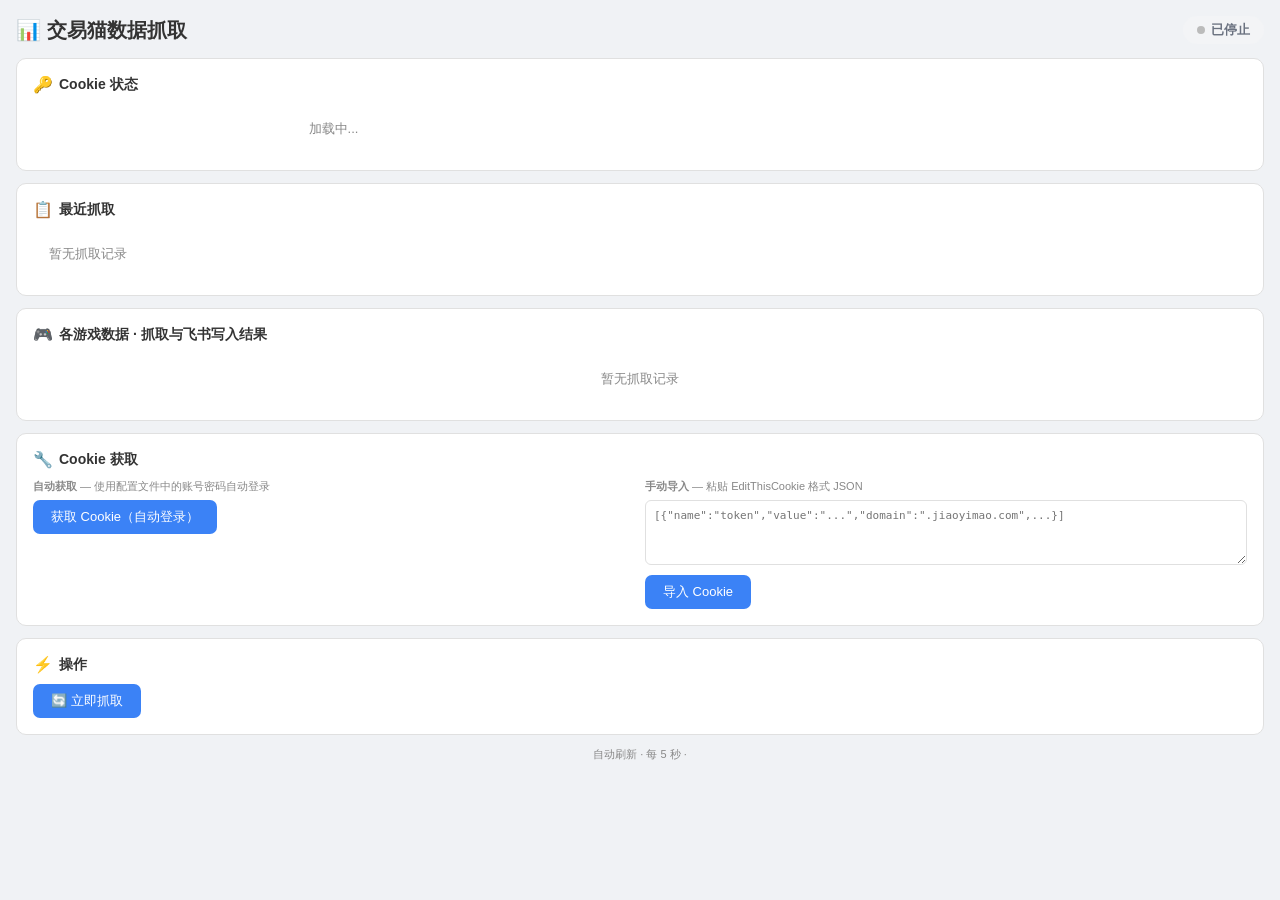
==== cmd/gui/assets/index.html @ 320b52b9 "feat: add Wails v3 desktop GUI app - New cmd/gui/ with Wails v3 desktop application - Go App service" ====
<!DOCTYPE html>
<html lang="zh-CN">
<head>
<meta charset="UTF-8">
<meta name="viewport" content="width=device-width, initial-scale=1.0">
<title>交易猫数据抓取</title>
<link rel="stylesheet" href="style.css">
</head>
<body>

<!-- 头部 -->
<div class="header">
  <h1>📊 交易猫数据抓取</h1>
  <span id="badge-daemon" class="badge off">已停止</span>
</div>

<!-- 区域1: Cookie 状态 -->
<div class="section">
  <h2><span class="icon">🔑</span> Cookie 状态</h2>
  <div id="cookie-area" class="cookie-grid">
    <div class="empty">加载中...</div>
  </div>
</div>

<!-- 区域2: 最近抓取 -->
<div class="section">
  <h2><span class="icon">📋</span> 最近抓取</h2>
  <div id="run-area" class="run-grid">
    <div class="empty">暂无抓取记录</div>
  </div>
</div>

<!-- 区域3: 各游戏数据 -->
<div class="section">
  <h2><span class="icon">🎮</span> 各游戏数据 · 抓取与飞书写入结果</h2>
  <div id="games-area">
    <div class="empty">暂无抓取记录</div>
  </div>
</div>

<!-- 区域4: Cookie 获取 -->
<div class="section">
  <h2><span class="icon">🔧</span> Cookie 获取</h2>
  <div class="inline">
    <div class="flex-1">
      <div class="hint"><strong>自动获取</strong> — 使用配置文件中的账号密码自动登录</div>
      <div id="login-status"></div>
      <button class="btn btn-primary" id="btn-login" onclick="triggerLogin()">获取 Cookie（自动登录）</button>
    </div>
    <div class="flex-1">
      <div class="hint"><strong>手动导入</strong> — 粘贴 EditThisCookie 格式 JSON</div>
      <textarea id="cookie-json" placeholder='[{"name":"token","value":"...","domain":".jiaoyimao.com",...}]'></textarea>
      <div id="import-msg"></div>
      <button class="btn btn-primary" onclick="importCookies()" style="margin-top:6px">导入 Cookie</button>
    </div>
  </div>
</div>

<!-- 区域5: 操作 -->
<div class="section">
  <h2><span class="icon">⚡</span> 操作</h2>
  <button class="btn btn-primary" id="btn-scrape" onclick="runScrape()">🔄 立即抓取</button>
  <span id="scrape-msg" style="margin-left:12px;font-size:13px;color:var(--muted)"></span>
</div>

<div class="footer">自动刷新 · 每 5 秒 · <span id="server-time"></span></div>

<script src="main.js"></script>
</body>
</html>
---- cmd/gui/assets/style.css ----
:root {
  --bg: #f0f2f5; --card: #fff; --text: #333; --muted: #888;
  --green: #22c55e; --yellow: #eab308; --red: #ef4444; --blue: #3b82f6; --border: #e0e0e0;
}
* { margin:0; padding:0; box-sizing:border-box; }
body { font-family: -apple-system,BlinkMacSystemFont,"Segoe UI",Roboto,sans-serif; background:var(--bg); color:var(--text); padding:16px; user-select:none; }
.header { display:flex; justify-content:space-between; align-items:center; margin-bottom:14px; }
.header h1 { font-size:20px; font-weight:700; }
.badge { display:inline-flex; align-items:center; gap:6px; padding:5px 14px; border-radius:14px; font-size:13px; font-weight:600; }
.badge::before { content:""; width:8px; height:8px; border-radius:50%; }
.badge.on { background:#dcfce7; color:#166534; } .badge.on::before { background:var(--green); }
.badge.off { background:#f3f4f6; color:#6b7280; } .badge.off::before { background:#bbb; }
.badge.ok { background:#dcfce7; color:#166534; }
.badge.err { background:#fef2f2; color:#991b1b; }
.badge.warn { background:#fefce8; color:#854d0e; }
.section { background:var(--card); border:1px solid var(--border); border-radius:10px; padding:16px; margin-bottom:12px; }
.section h2 { font-size:14px; font-weight:600; margin-bottom:10px; display:flex; align-items:center; gap:6px; }
.section h2 .icon { font-size:16px; }
.cookie-grid { display:grid; grid-template-columns:1fr 1fr; gap:12px; }
.kv { display:flex; justify-content:space-between; padding:4px 0; font-size:13px; }
.kv .l { color:var(--muted); }
.mono { font-family:"SF Mono","Cascadia Code",monospace; font-size:12px; }
.ttl.ok { color:var(--green); font-weight:600; } .ttl.warn { color:var(--yellow); font-weight:600; } .ttl.bad { color:var(--red); font-weight:600; }
table { width:100%; border-collapse:collapse; font-size:13px; }
th { text-align:left; padding:7px 10px; background:#fafafa; color:var(--muted); font-weight:500; border-bottom:1px solid var(--border); }
td { padding:7px 10px; border-bottom:1px solid var(--border); }
.cell-ok { color:var(--green); } .cell-err { color:var(--red); }
.empty { text-align:center; color:var(--muted); padding:16px; font-size:13px; }
.btn { padding:8px 18px; border:none; border-radius:7px; font-size:13px; cursor:pointer; font-weight:500; }
.btn-primary { background:var(--blue); color:#fff; }
.btn-primary:disabled { opacity:.5; cursor:not-allowed; }
textarea { width:100%; height:65px; padding:8px; border:1px solid var(--border); border-radius:6px; font-size:11px; font-family:monospace; resize:vertical; }
.msg { font-size:12px; padding:3px 0; }
.msg.info { color:var(--blue); } .msg.ok { color:var(--green); } .msg.err { color:var(--red); }
.spinner { display:inline-block; width:14px; height:14px; border:2px solid #ddd; border-top-color:var(--blue); border-radius:50%; animation:s .6s linear infinite; margin-right:6px; vertical-align:middle; }
@keyframes s { to{transform:rotate(360deg);} }
.hint { font-size:11px; color:var(--muted); margin-bottom:6px; }
.inline { display:flex; gap:10px; align-items:flex-start; }
.flex-1 { flex:1; }
.run-grid { display:grid; grid-template-columns:auto 1fr; gap:6px 20px; font-size:13px; }
.run-grid .label { color:var(--muted); }
.footer { text-align:center; color:var(--muted); font-size:11px; margin-top:10px; }
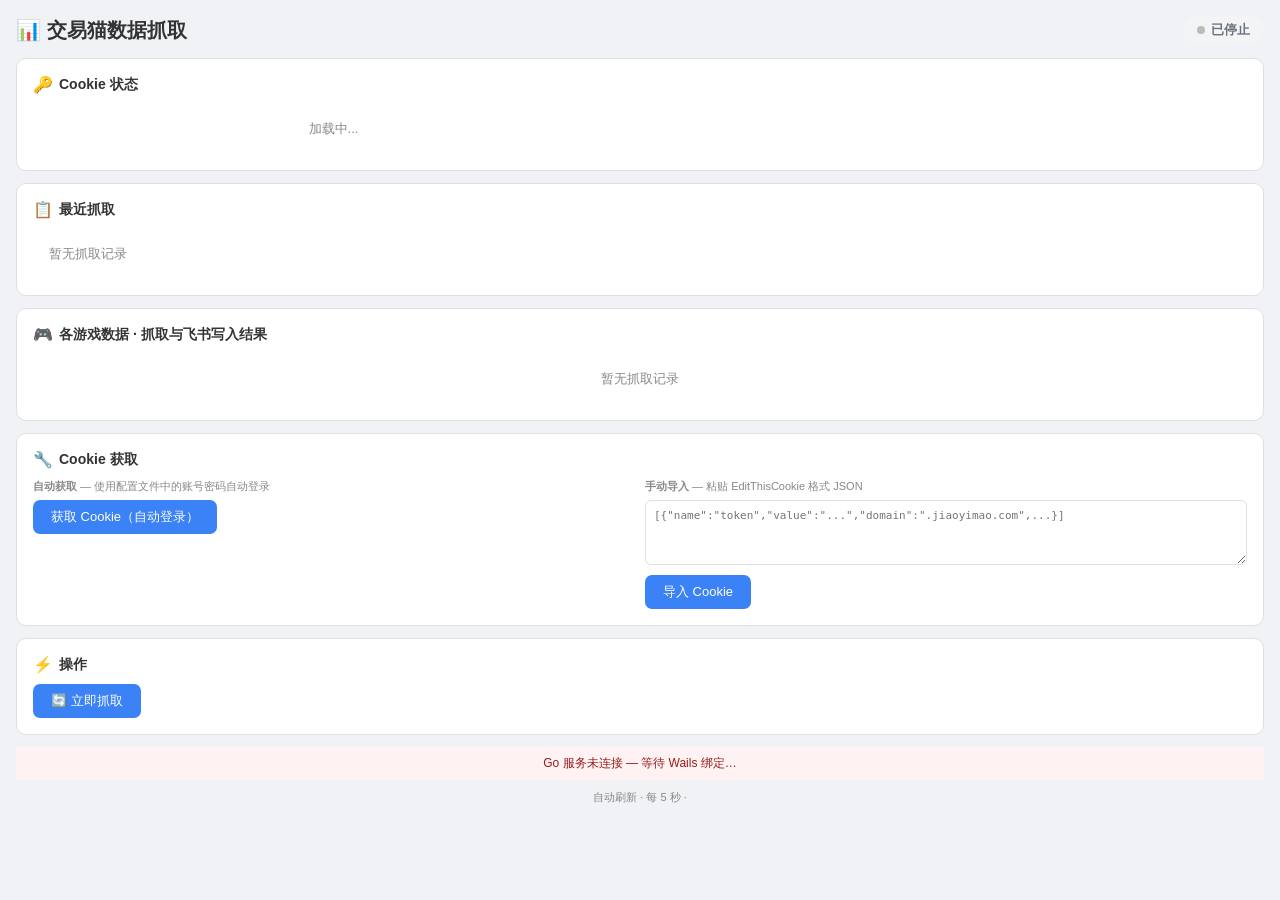
==== commit a05fd333: "feat: migrate to Rod headless browser and sync board stats to Feishu Replace chromedp with go-rod (n" ====
--- a/cmd/gui/assets/index.html
+++ b/cmd/gui/assets/index.html
@@ -63,6 +63,7 @@
   <span id="scrape-msg" style="margin-left:12px;font-size:13px;color:var(--muted)"></span>
 </div>
 
+<div id="conn-status" style="text-align:center;padding:8px;font-size:12px;background:#fef2f2;color:#991b1b;">Go 服务未连接 — 等待 Wails 绑定…</div>
 <div class="footer">自动刷新 · 每 5 秒 · <span id="server-time"></span></div>
 
 <script src="main.js"></script>
